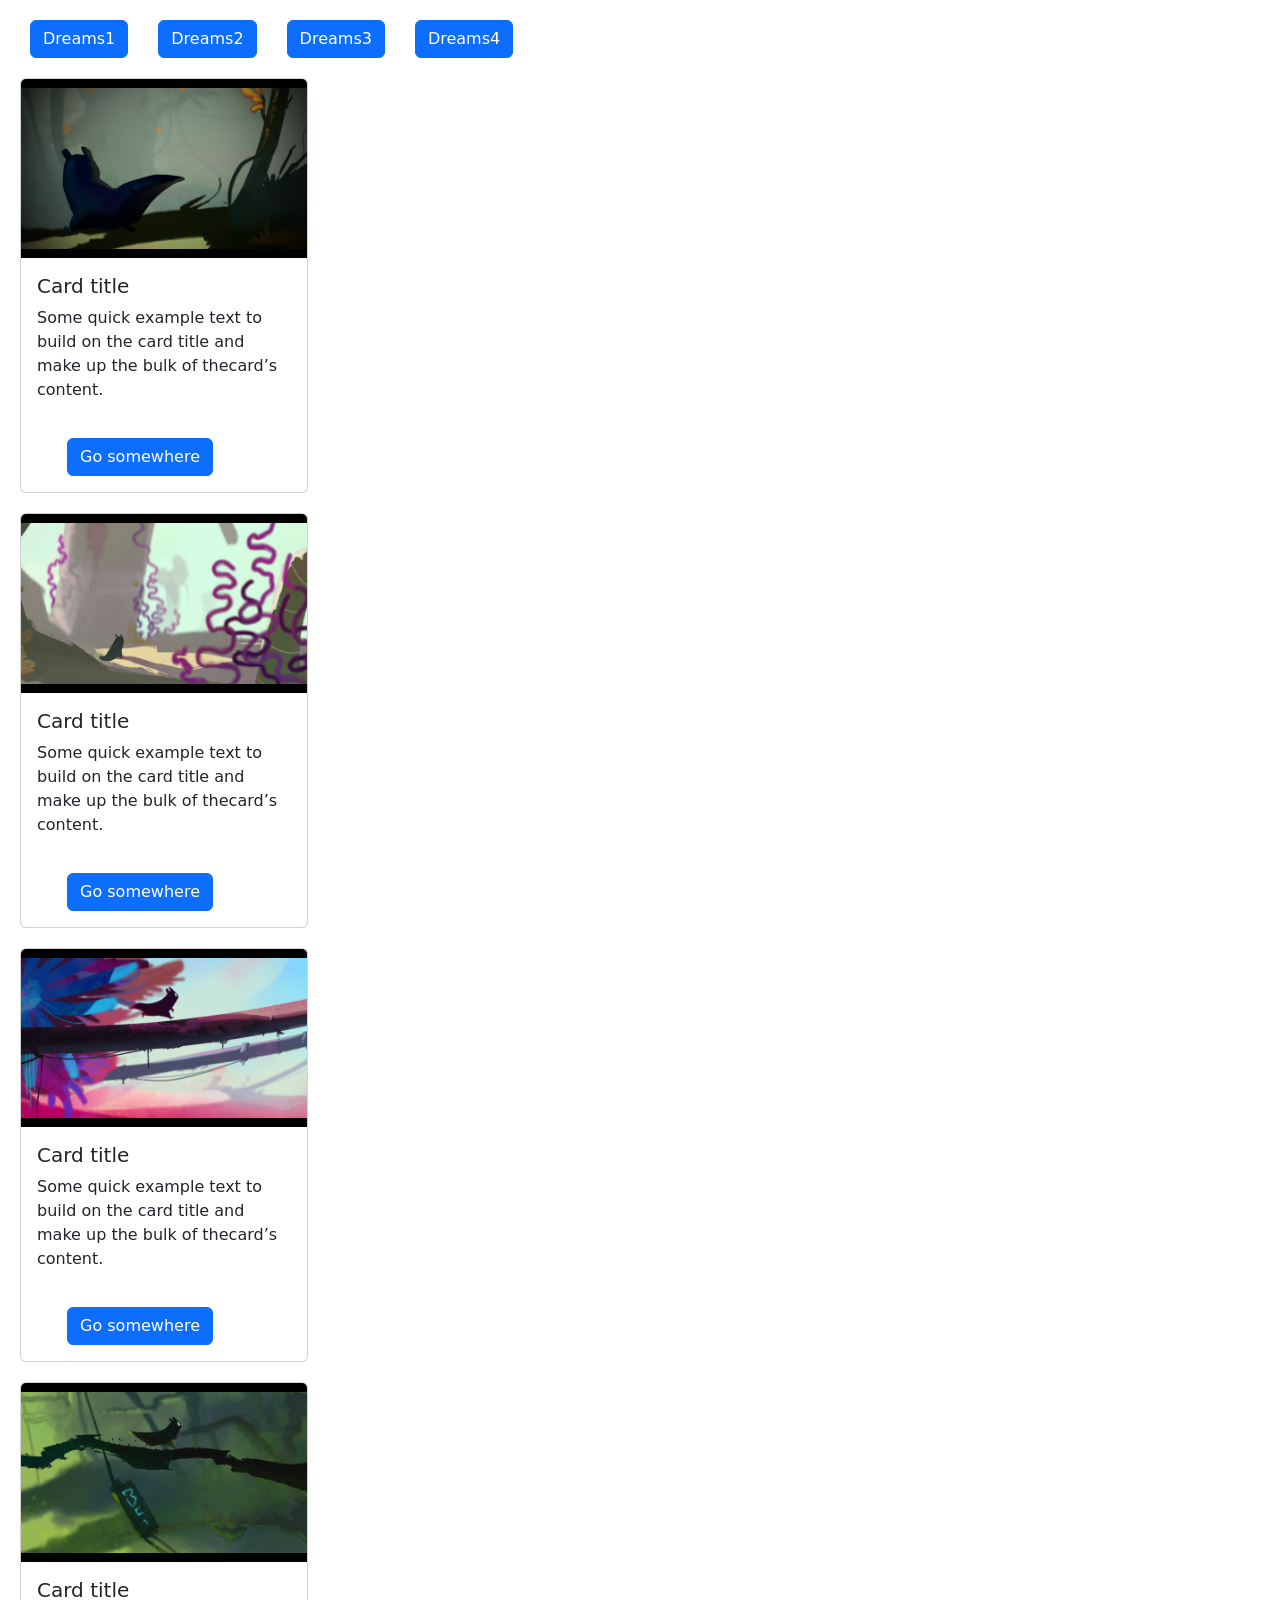
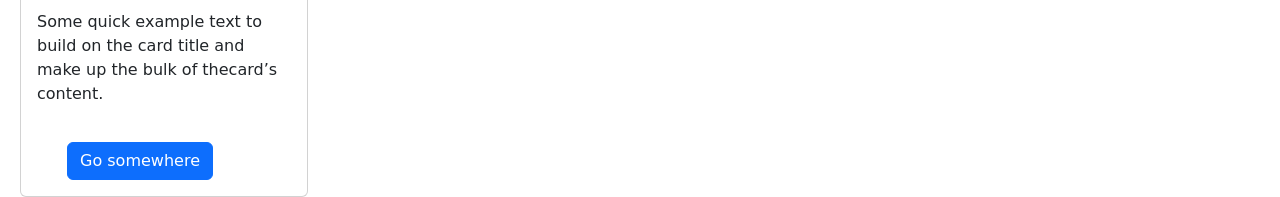
==== otros/navBotones/index.html @ 944e9541 "btn + Mandarin save" ====
<!DOCTYPE html>
<html lang="en">

<head>
    <meta charset="UTF-8">
    <meta name="viewport" content="width=device-width, initial-scale=1.0">
    <title>Document</title>
    <link rel="stylesheet" href="bootstrap-5.3.8-dist/css/bootstrap.min.css">
    <link rel="stylesheet" href="styles.css">
</head>

<body>

    <div class="navBar">
        <a href="#dreams1" class="btn btn-primary">Dreams1</a>
        <a href="#dreams2" class="btn btn-primary">Dreams2</a>
        <a href="#dreams3" class="btn btn-primary">Dreams3</a>
        <a href="#dreams4" class="btn btn-primary">Dreams4</a>
    </div>

    <div class="galeria">
        <div class="card" id="dreams1" style="width: 18rem;">
            <img src="imagenes/20250926204935_1.jpg" class="card-img-top" alt="dreams1">
            <div class="card-body">
                <h5 class="card-title">Card title</h5>
                <p class="card-text">Some quick example text to build on the card title and make up the bulk of thecard’s content.</p>
                <a href="#" class="btn btn-primary">Go somewhere</a>
            </div>
        </div>
        <div class="card" id="dreams2" style="width: 18rem;">
            <img src="imagenes/20250926204938_1.jpg" class="card-img-top" alt="Dreams2">
            <div class="card-body">
                <h5 class="card-title">Card title</h5>
                <p class="card-text">Some quick example text to build on the card title and make up the bulk of thecard’s content.</p>
                <a href="#" class="btn btn-primary">Go somewhere</a>
            </div>
        </div>
        <div class="card" id="dreams3" style="width: 18rem;">
            <img src="imagenes/20250926204944_1.jpg" class="card-img-top" alt="Dreams3">
            <div class="card-body">
                <h5 class="card-title">Card title</h5>
                <p class="card-text">Some quick example text to build on the card title and make up the bulk of thecard’s content.</p>
                <a href="#" class="btn btn-primary">Go somewhere</a>
            </div>
        </div>
        <div class="card" id="dreams4" style="width: 18rem;">
            <img src="imagenes/20250926204949_1.jpg" class="card-img-top" alt="Dreams4">
            <div class="card-body">
                <h5 class="card-title">Card title</h5>
                <p class="card-text">Some quick example text to build on the card title and make up the bulk of thecard’s content.</p>
                <a href="#" class="btn btn-primary">Go somewhere</a>
            </div>
        </div>
    </div>

    <script src="bootstrap-5.3.8-dist/js/bootstrap.bundle.min.js"></script>
</body>

</html>
---- otros/navBotones/styles.css ----
.navBar{
    display: flex;
    flex-direction: row;
}

.btn{
    margin-top: 20px;
    margin-left: 30px;
}
.card{
    margin-top: 20px;
    margin-left: 20px;
}
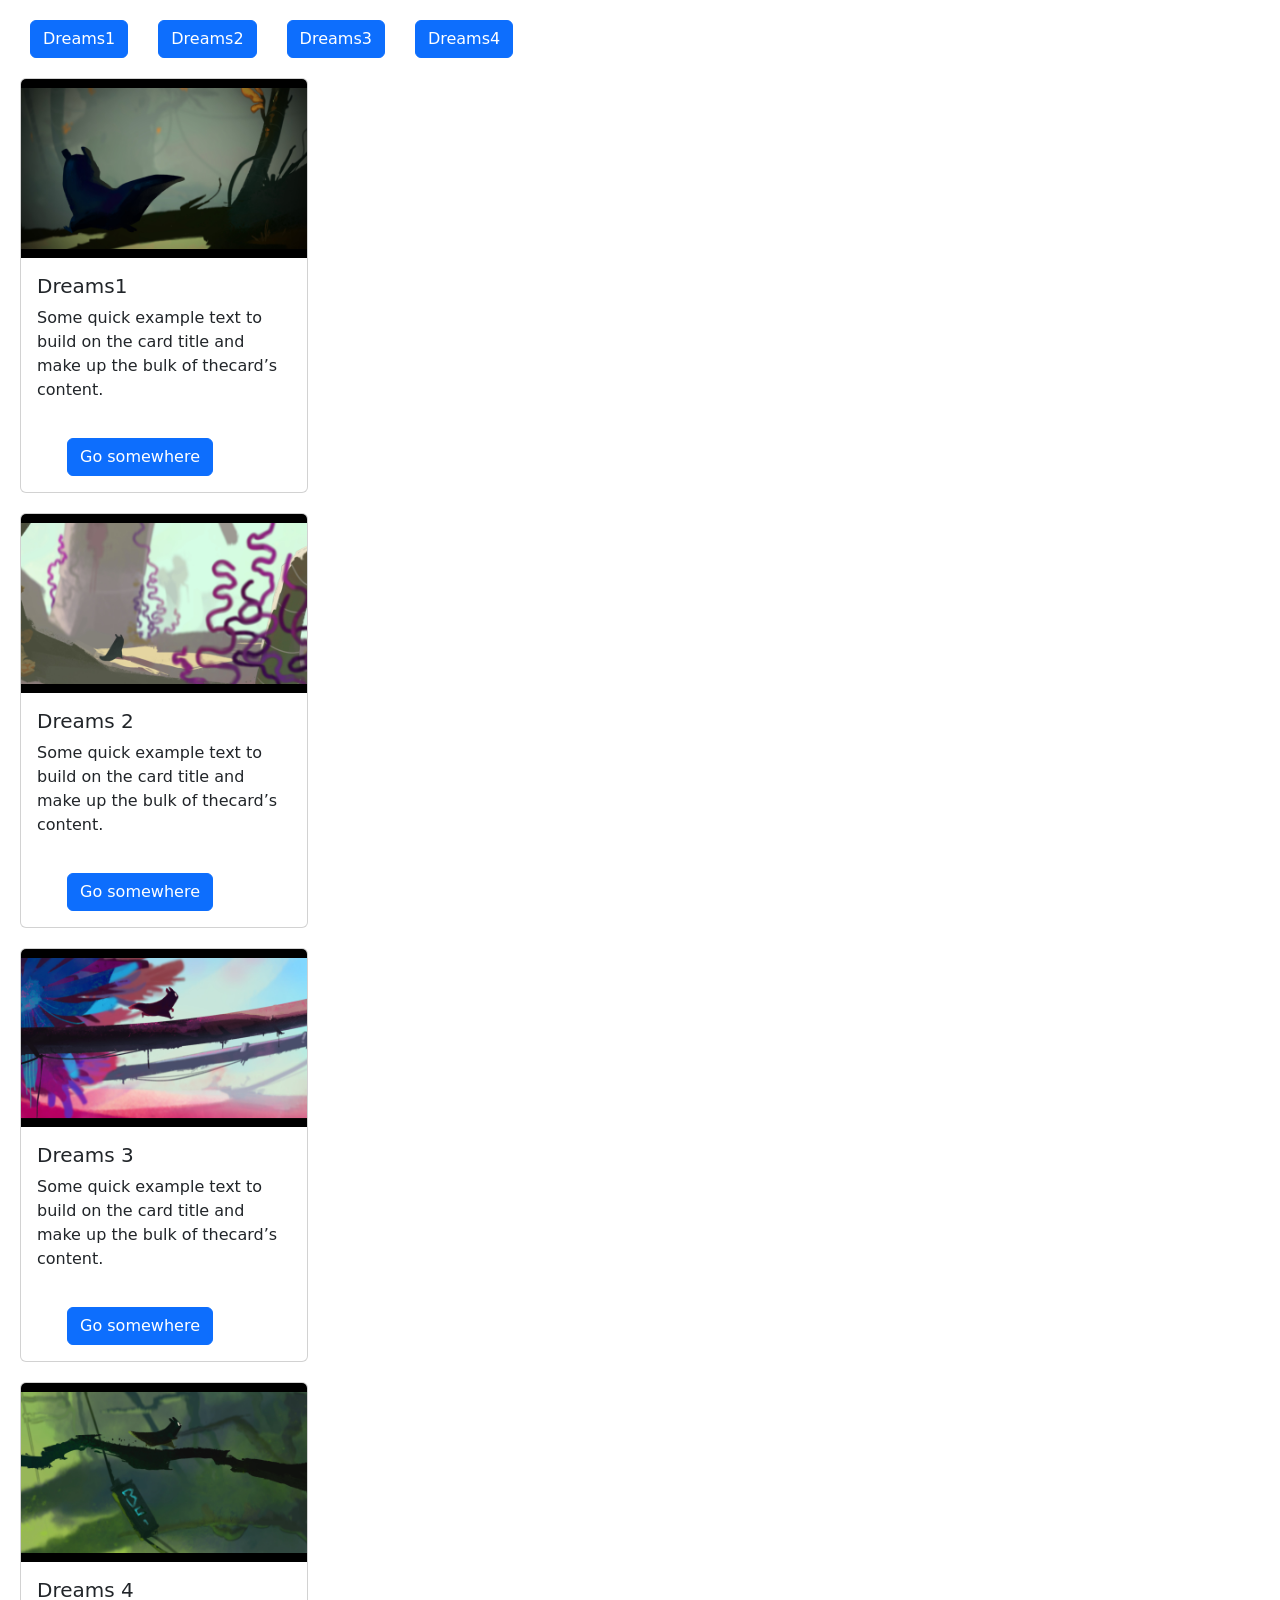
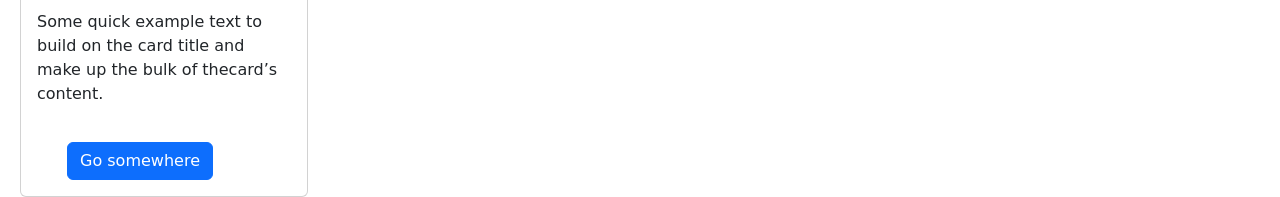
==== commit 7a372ce0: "Bar + DespliegueOpcionesNav 27" ====
--- a/otros/navBotones/index.html
+++ b/otros/navBotones/index.html
@@ -11,6 +11,7 @@
 
 <body>
 
+    <!--a href="#..." = enlace directo a la card + id-->
     <div class="navBar">
         <a href="#dreams1" class="btn btn-primary">Dreams1</a>
         <a href="#dreams2" class="btn btn-primary">Dreams2</a>
@@ -19,10 +20,11 @@
     </div>
 
     <div class="galeria">
+        <!--card + id "dreams#" como destinatario-->
         <div class="card" id="dreams1" style="width: 18rem;">
             <img src="imagenes/20250926204935_1.jpg" class="card-img-top" alt="dreams1">
             <div class="card-body">
-                <h5 class="card-title">Card title</h5>
+                <h5 class="card-title">Dreams1</h5>
                 <p class="card-text">Some quick example text to build on the card title and make up the bulk of thecard’s content.</p>
                 <a href="#" class="btn btn-primary">Go somewhere</a>
             </div>
@@ -30,7 +32,7 @@
         <div class="card" id="dreams2" style="width: 18rem;">
             <img src="imagenes/20250926204938_1.jpg" class="card-img-top" alt="Dreams2">
             <div class="card-body">
-                <h5 class="card-title">Card title</h5>
+                <h5 class="card-title">Dreams 2</h5>
                 <p class="card-text">Some quick example text to build on the card title and make up the bulk of thecard’s content.</p>
                 <a href="#" class="btn btn-primary">Go somewhere</a>
             </div>
@@ -38,7 +40,7 @@
         <div class="card" id="dreams3" style="width: 18rem;">
             <img src="imagenes/20250926204944_1.jpg" class="card-img-top" alt="Dreams3">
             <div class="card-body">
-                <h5 class="card-title">Card title</h5>
+                <h5 class="card-title">Dreams 3</h5>
                 <p class="card-text">Some quick example text to build on the card title and make up the bulk of thecard’s content.</p>
                 <a href="#" class="btn btn-primary">Go somewhere</a>
             </div>
@@ -46,7 +48,7 @@
         <div class="card" id="dreams4" style="width: 18rem;">
             <img src="imagenes/20250926204949_1.jpg" class="card-img-top" alt="Dreams4">
             <div class="card-body">
-                <h5 class="card-title">Card title</h5>
+                <h5 class="card-title">Dreams 4</h5>
                 <p class="card-text">Some quick example text to build on the card title and make up the bulk of thecard’s content.</p>
                 <a href="#" class="btn btn-primary">Go somewhere</a>
             </div>
